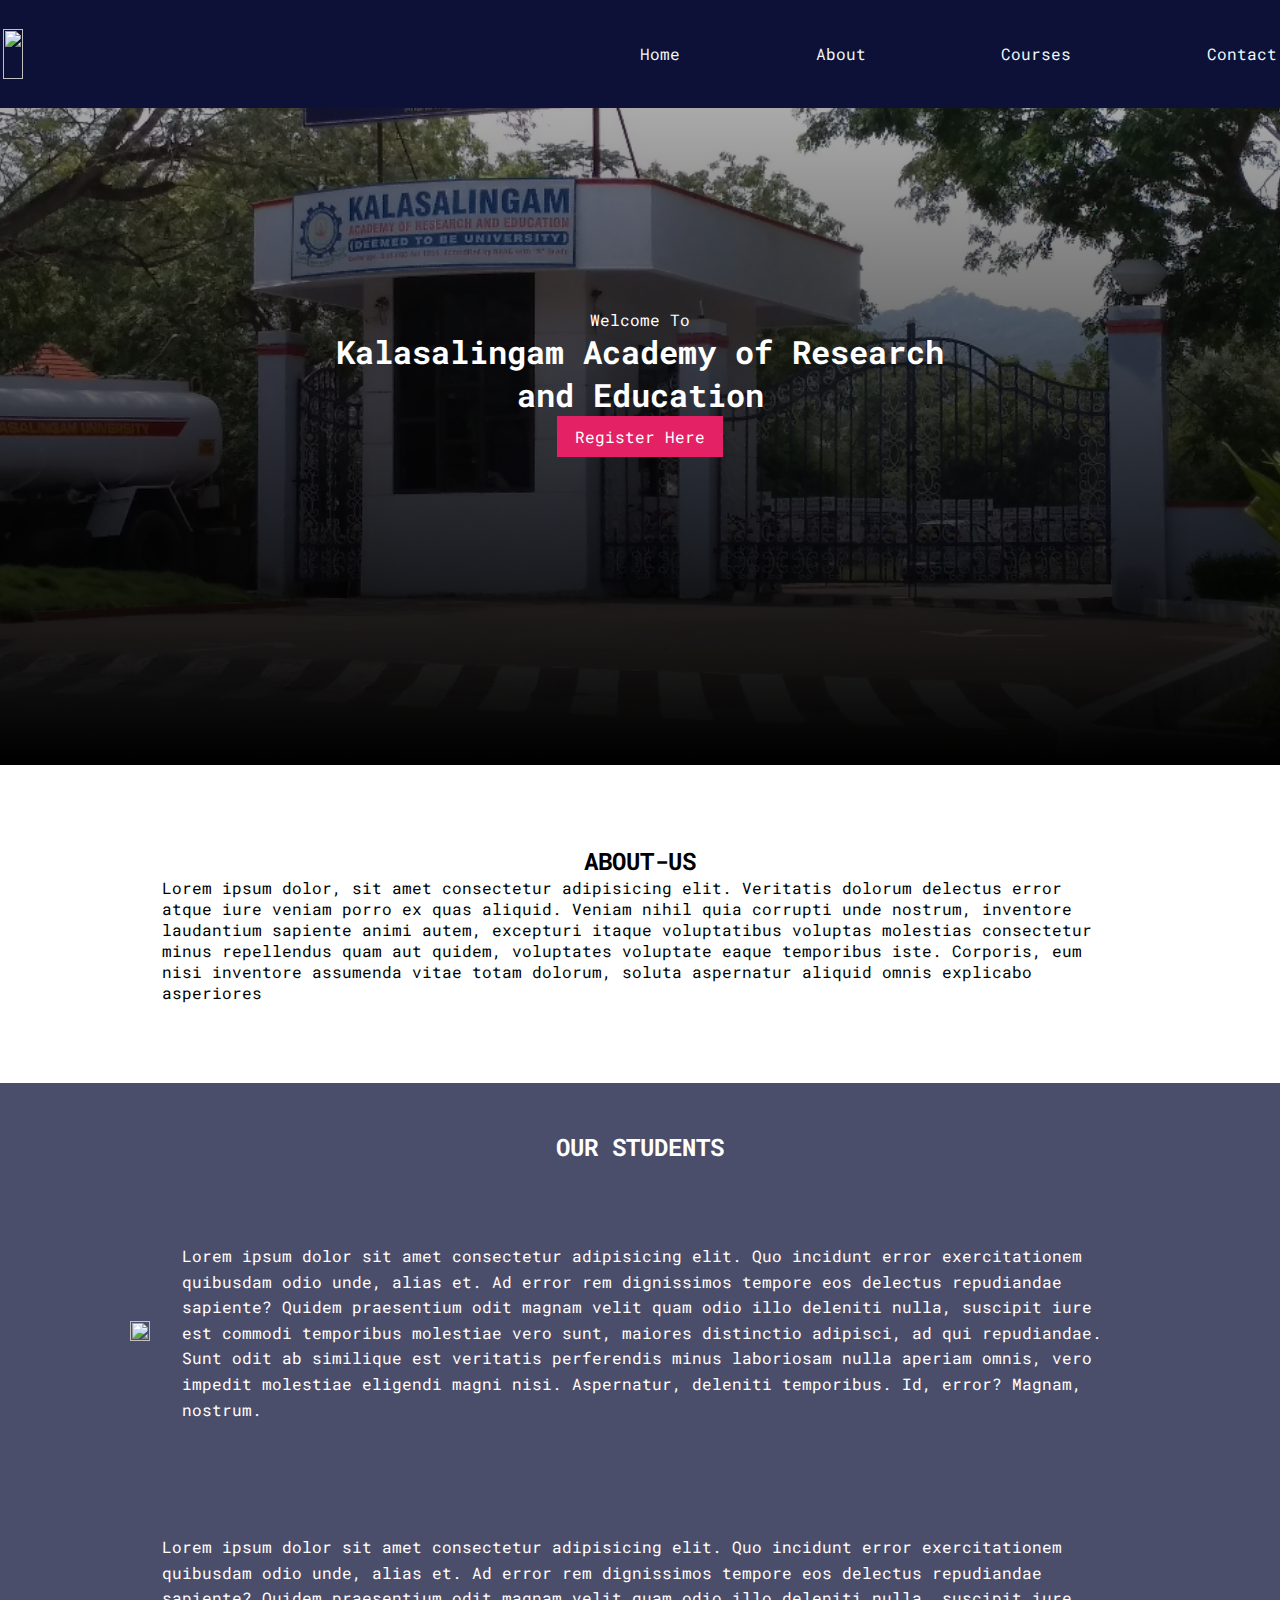
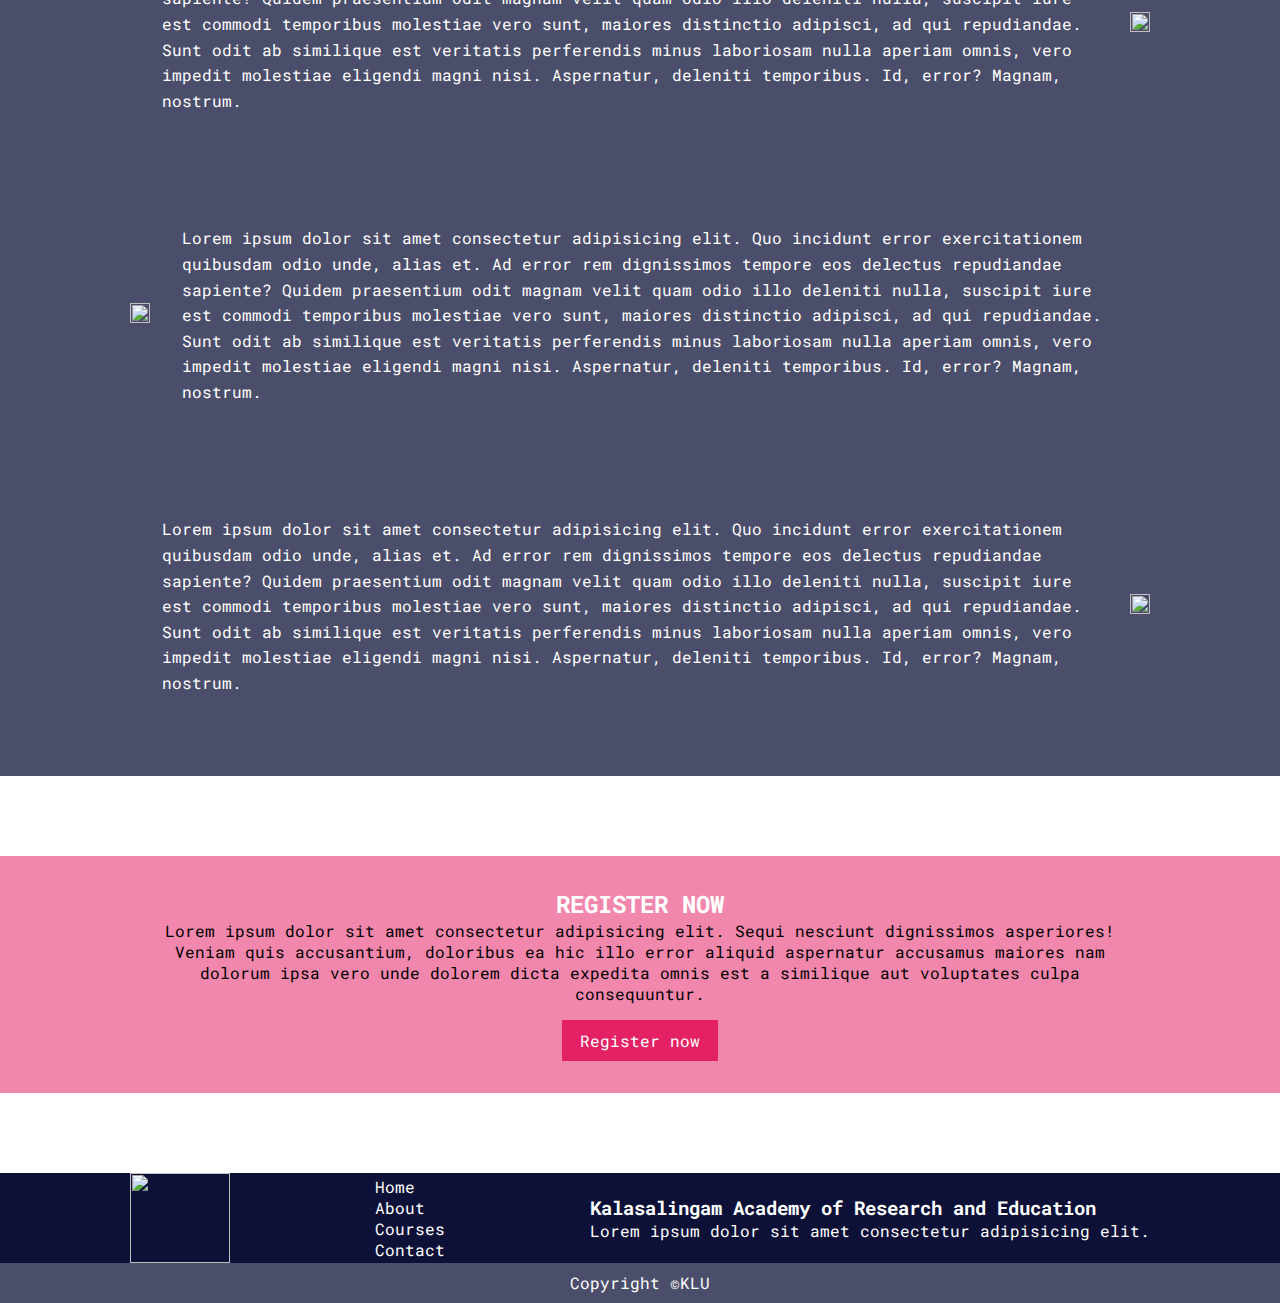
==== About-us.html @ 148cad40 "commit" ====
<!DOCTYPE html>
<html lang="en">

<head>
    <meta charset="UTF-8">
    <meta http-equiv="X-UA-Compatible" content="IE=edge">
    <meta name="viewport" content="width=device-width, initial-scale=1.0">
    <title>KLU Website</title>
    <link rel="stylesheet" type="text/css" href="mystyle.css" />
    <script src="https://kit.fontawesome.com/22ed72e39f.js" crossorigin="anonymous"></script>
</head>

<body>
    <header>
        <div class="header-content flex-design">
            <div class="logo">
                <img src="/Images/logo2.png" alt="">
            </div>
            <ul class="nav-links flex-design">
                <li><a href="index.html">Home</a></li>
                <li><a href="About-us.html">About</a></li>
                <li><a href="courses.html">Courses</a></li>
                <li><a href="contact.html">Contact</a></li>
            </ul>
            <div class="burger">
                <i class="fas fa-bars"></i>
            </div>
        </div>
        <div class="textcenter">
            <p>Welcome To</p>
            <h1>Kalasalingam Academy of Research and Education</h1>
            <a class="btn" href="#">Register Here</a>
        </div>
    </header>
    <!--header end--->
    <main>
        <section class="about-us mt mb">
            <div class="about-us-text content   ">
                <div class="about-us-heading heading">
                    <h2>ABOUT-US</h2>
                </div>
                <div class="about-us-content ">
                    <p>Lorem ipsum dolor, sit amet consectetur adipisicing elit. Veritatis dolorum delectus error atque
                        iure
                        veniam porro ex quas aliquid. Veniam nihil quia corrupti unde nostrum, inventore laudantium
                        sapiente
                        animi autem, excepturi itaque voluptatibus voluptas molestias consectetur minus repellendus quam
                        aut
                        quidem, voluptates voluptate eaque temporibus iste. Corporis, eum nisi inventore assumenda vitae
                        totam dolorum, soluta aspernatur aliquid omnis explicabo asperiores</p>
                </div>
            </div>
        </section>
        <section class="our-students mt mb">
            <div class="our-students-heading heading">
                <h2>OUR STUDENTS</h2>
            </div>
            <div class="our-students-content content">
                <div class="student flex-design">
                    <div class="student-img">
                        <img src="https://www.interactivebrokers.com/images/web/open-student-acct-v2.jpg" alt="">
                    </div>
                    <div class="student-text">
                        <p>Lorem ipsum dolor sit amet consectetur adipisicing elit. Quo incidunt error exercitationem
                            quibusdam odio unde, alias et. Ad error rem dignissimos tempore eos delectus repudiandae
                            sapiente? Quidem praesentium odit magnam velit quam odio illo deleniti nulla, suscipit iure
                            est commodi temporibus molestiae vero sunt, maiores distinctio adipisci, ad qui repudiandae.
                            Sunt odit ab similique est veritatis perferendis minus laboriosam nulla aperiam omnis, vero
                            impedit molestiae eligendi magni nisi. Aspernatur, deleniti temporibus. Id, error? Magnam,
                            nostrum.</p>
                    </div>
                </div>
                <div class="student flex-design">
                    <div class="student-img">
                        <img src="https://www.socialsciencespace.com/wp-content/uploads/student-3500990_960_720_opt.jpg"
                            alt="">
                    </div>
                    <div class="student-text">
                        <p>Lorem ipsum dolor sit amet consectetur adipisicing elit. Quo incidunt error exercitationem
                            quibusdam odio unde, alias et. Ad error rem dignissimos tempore eos delectus repudiandae
                            sapiente? Quidem praesentium odit magnam velit quam odio illo deleniti nulla, suscipit iure
                            est commodi temporibus molestiae vero sunt, maiores distinctio adipisci, ad qui repudiandae.
                            Sunt odit ab similique est veritatis perferendis minus laboriosam nulla aperiam omnis, vero
                            impedit molestiae eligendi magni nisi. Aspernatur, deleniti temporibus. Id, error? Magnam,
                            nostrum.</p>
                    </div>
                </div>
                <div class="student flex-design">
                    <div class="student-img">
                        <img src="https://s35691.pcdn.co/wp-content/uploads/2017/06/iStock-609683672-studying.jpg"
                            alt="">
                    </div>
                    <div class="student-text">
                        <p>Lorem ipsum dolor sit amet consectetur adipisicing elit. Quo incidunt error exercitationem
                            quibusdam odio unde, alias et. Ad error rem dignissimos tempore eos delectus repudiandae
                            sapiente? Quidem praesentium odit magnam velit quam odio illo deleniti nulla, suscipit iure
                            est commodi temporibus molestiae vero sunt, maiores distinctio adipisci, ad qui repudiandae.
                            Sunt odit ab similique est veritatis perferendis minus laboriosam nulla aperiam omnis, vero
                            impedit molestiae eligendi magni nisi. Aspernatur, deleniti temporibus. Id, error? Magnam,
                            nostrum.</p>
                    </div>
                </div>
                <div class="student flex-design">
                    <div class="student-img">
                        <img src="https://encrypted-tbn0.gstatic.com/images?q=tbn:ANd9GcTO1n4yG0x1hvNWsHBGYN6AW-619QILEGZqtQ&usqp=CAU"
                            alt="">
                    </div>
                    <div class="student-text">
                        <p>Lorem ipsum dolor sit amet consectetur adipisicing elit. Quo incidunt error exercitationem
                            quibusdam odio unde, alias et. Ad error rem dignissimos tempore eos delectus repudiandae
                            sapiente? Quidem praesentium odit magnam velit quam odio illo deleniti nulla, suscipit iure
                            est commodi temporibus molestiae vero sunt, maiores distinctio adipisci, ad qui repudiandae.
                            Sunt odit ab similique est veritatis perferendis minus laboriosam nulla aperiam omnis, vero
                            impedit molestiae eligendi magni nisi. Aspernatur, deleniti temporibus. Id, error? Magnam,
                            nostrum.</p>
                    </div>
                </div>
            </div>
        </section>
        <section class="register-now mt mb">
            <div class="register-now-heading heading">
                <h2>REGISTER NOW</h2>
            </div>
            <div class="register-now-content content">
                <p>Lorem ipsum dolor sit amet consectetur adipisicing elit. Sequi nesciunt dignissimos asperiores!
                    Veniam quis accusantium, doloribus ea hic illo error aliquid aspernatur accusamus maiores nam
                    dolorum ipsa vero unde dolorem dicta expedita omnis est a similique aut voluptates culpa
                    consequuntur.</p>
                <a href="#" class="btn" style="margin-top: 1rem;">Register now</a>
            </div>
        </section>
    </main>
    <!----footer starts-->
    <footer>
        <div class="footer-content mt">
            <div class="footer-top">
                <div class="footer-top-container content flex-design">
                    <div class="footer-logo">
                        <img src="/Images/logo2.png" alt="">
                    </div>
                    <div class="footer-links">
                        <li><a href="index.html">Home</a></li>
                        <li><a href="About-us.html">About</a></li>
                        <li><a href="courses.html">Courses</a></li>
                        <li><a href="contact.html">Contact</a></li>
                    </div>
                    <div class="footer-college">
                        <h3>Kalasalingam Academy of Research and Education</h3>
                        <p>Lorem ipsum dolor sit amet consectetur adipisicing elit.</p>
                    </div>
                </div>
            </div>
            <div class="footer-bottom">
                <p>Copyright &copy;KLU</p>
            </div>

        </div>
    </footer>
</body>

</html>
---- mystyle.css ----
/*header*/
 /* fonts */
 @import url('https://fonts.googleapis.com/css2?family=Oswald:wght@200;400&family=Roboto+Mono:ital,wght@0,100;0,500;1,400&display=swap');

 /* variable declarations */
 :root{
     --primary:#e52165;
     --primary-light:#e521668a;
    --secondary:#0d1137;
    --secondary-light:#0d1137be;
 }
 ::selection{
     color:var(--secondary);
     background-color: var(--primary);
 }
 
 /*Remove Browser style*/
 *{
     margin: 0;
     padding: 0;
     box-sizing: border-box;
     font-family: 'Oswald', sans-serif;
     font-family: 'Roboto Mono', monospace;
 }
 li{
     list-style-type: none;
 }
 a{
   text-decoration: none;
 }
 img{
     width:100%;
     height:100%;
 }
 /*--------------common styles------------*/
 .btn{
     color: white;
     display:inline-block;
     background-color: var(--primary);
     padding:10px 18px;
     transition: 300ms;
 }
 .btn:hover{
     transform: translateY(5px);
 }
 
 .flex-design{
     display:flex;
     justify-content: space-between;
     align-items:center;
 }
 /*styles */
 header{
     min-height:85vh;
     background:linear-gradient(rgba(0, 0, 0, 0.226),black),url(/Klu2.png);
     background-size: cover;
     background-position: center;
     position: relative;
 }
 .header-content{
     padding: 0.2rem;
     background-color: var(--secondary);
     height: 12vh;
 }
 .logo{
     height: 50px;
 }
 .nav-links{
     width: 50%;
 }
 .nav-links a{
     color:rgb(239, 247, 247);
 }
 .nav-links li::after{
     content: '';
     display: block;
     background-color: var(--primary);
     height: 2px;
     transform: scaleX(0);
     transition:transform 300ms;
 
 }
 .nav-links li:hover::after{
     transform:scaleX(1);
 }
 .fa-bars{
     color: white;
 }
 .burger{
     display: none;
     cursor:pointer; 
 }
 .textcenter{
     color:white;
     position:absolute;
     top:50%;
     left:50%;
     transform: translate(-50%,-50%);
     text-align: center;
     transition: all 300ms;
 }
 .text-center h1{
     margin: 1.2rem 0;
 }
 .content{   
     max-width: 1020px;
     margin-left:auto;
     margin-right:auto;
 }
  .mb{
     margin-bottom: 3rem;
 }
 .mt{
     margin-top: 5rem;
 }
 .heading{
     text-align: center;
 }
 .wwa-heading{
     text-align: center;
     margin-bottom: 2rem;
 }
 
 .wwa-box{
     background-color: var(--primary);
     padding:20px;
     margin-left: 10px;
     text-align: center;
     color: white;
 }
 .wwa-box:first-child{
     margin-left: 0px;
 }
 .wwa-box:hover{
     box-shadow: 3px 5px 11px 0px black;
 }
 .course_img{
     position: relative;
 
 }
 .course_img img{
     display: block;
 }
 .course_img::after{
     position: absolute;
     content: '';
     top:0;
     left: 0;
     bottom: 0;
     right:0;
     background-color: rgba(0, 0, 255, 0.267);
     
 }
  .course:hover .course_img::after{
     transform: scale(1);
 }
 .course{
     position: relative;
 }
 .course_content{
  position: absolute;
  top: 80%;
  left: 50%;
  opacity: 0;
  transform:translate(-50%,-50%);
  text-align: center;
  color: white;
  font-size: 1.5rem;
  transition: top 300ms; opacity: 350ms;
  transition-delay: 200ms;
 }
 .course:hover .course_content{
     top: 50%;  
     opacity: 1;
 }
 .course-content{
     display: grid;
     grid-gap: 5px;
     grid-template-columns:repeat(auto-fit,minmax(300px,1fr) );
 }
 
 .fac{
     background-color:var(--primary);
     margin-bottom: 10px;
     position: relative;
 }
 .fac-content{
     display: flex;
     flex-direction: column;
     align-items: flex-start;
 }
 .fac-text{
     position: absolute;
     top:50%;
     left: 50%;
     transform: translate(-50%,-50%);
     color: white;
     text-align: center;
     z-index: -1;
     transition: z-index 300ms;
 }
 .fac-image img{
     display: block;
 }
 .fac-image{
     position: relative;
     left:20px;
     padding: 20px 0;
    transition: left 800ms,
 }
 .fac:hover .fac-image{
     left:80%;
     transition:left 300ms;opacity :800ms;
 }
 .fac:hover .fac-image>img{
     box-shadow: 30px 0px 100px 3px black;
 }
 .fac:hover .fac-text{
     z-index: 1;
     transition: z-index 700ms;
 }
 .footer-logo{
     height: 90px;
     width: 100px;
 }
 .footer-top{
     background-color: var(--secondary);
     color: white;
 }
 .footer-links a{
     color: white;
 }
 .footer-top-container{
     display: flex;
 }
 .footer-bottom{
     background-color: var(--secondary-light);
     text-align: center;
     color:white;
     padding:0.6rem 0;
 }
 .about-us-text{
    position: relative;
    padding: 0 2rem;
} 
.about-us-text::after{
    content: '';
    position: relative;
    inset:0;
    background-image: url(/A.jpg);
    background-size: contain;
    background-repeat: no-repeat;
    opacity: 0.05;
    z-index:-1;
} 
.our-students{
    background-color: var(--secondary-light);
    padding: 3rem;
    color:white
}
.student{
    margin-top: 3rem;
}
.student-text{
    width:100%;
    padding:2rem;
    line-height: 1.6rem;
}
.student:nth-child(even){
     flex-direction: row-reverse;
}
.register-now-content{
    padding: 0 2rem;
    text-align: center;
}
.register-now{
    padding: 2rem 0;
    background-color: var(--primary-light);
}
.register-now-heading{
    color: white;
}

/* course table */
.course-table-section{
    background-color: var(--primary-light);
    padding: 2rem 0;
}
.course-table-content{
    max-width: 600px;
    text-align: center;
}
.course-table{
width: 100%;
border-collapse:collapse;
filter: drop-shadow(-20px -10px 20px);
}
.course-table th,.course-table td{
    padding:1rem
}
.course-table td{
    color:var(--secondary);
    background-color: white;
}
.course-table tr{
    transition: transform 300ms;
}
.course-table tr a{
    color: white;
    text-decoration: none;
    background-color: green;
    padding: 6px 10px;
}
.course-table tr:nth-child(odd){
    background-color: var(--secondary);
    color: white;
}
.course-table tr:nth-child(even){
    background-color: var(--primary);
    color: white;
}
.course-table tr:not(:first-child):hover{
    transform: scale(1.01);
}
.center i{
color: var(--primary);
margin-right:15px;
}
.center i {
    transition: transform 300ms; 
}
.center:hover i{
transform: translate(20px,-15px) scale(1.3);
}
.info-center-content{
        padding-top: 20px;
        display: grid;
        grid-row-gap:20px   ;
        grid-template-columns: repeat( auto-fit,minmax(300px,1fr));
}
input,textarea{
    display: block;
    width: 100%;
    margin-bottom: 1rem;
    padding: 6px;
    border: none;
    border-bottom: 1px solid var(--primary-light);
}
input:focus,textarea:focus{
    border: none;
    outline: none;
    background-color: var(--primary-light);
    border-bottom: 2px solid var(--primary);
}
.form h2{
   display: inline-block;
}
.form h2::after{
    content: '';
    display: block;
    height:2px;
    width: 100%;
    background-color: var(--primary);
}


 /*-------------media queries---------*/
 @media only screen and (max-width:820px) {
.student,.student:nth-child(even){
    flex-direction: column;
}
}


 @media only screen and (max-width:762px){
     .footer-top-container{
         flex-direction: column;
     }
     .footer-links{
         margin-bottom: 1rem;
     }
     .footer-college{
         text-align: center;
     }
 }
 @media only screen and (max-width:920px) {
     .fac:hover .fac-image{
         opacity: 0;
     }   
 }
 @media only screen and (max-width:894px) {
     .text-center{
         width:100%;
     }
 }
 @media only screen and (max-width:858px){  /*main*/
     .wwa-content{
         flex-direction: column;
     }
     .wwa-box{
         margin-left: 0px;
         margin-top: 5px;
     }
 } 
 
 
 @media only screen and (max-width:600px) {
     .nav-links{
         /* display:none; */
         position: absolute;
         flex-direction: column;
         background-color: var(--secondary-light);
         right:-10rem;
         top:12vh;
         height: 50vh;
         width: 0%;
         padding: 1.5rem 0;
         transition:all 400ms;
     }
     .burger{
          display: block; 
     }
 }
 .nav-show{
     width: 100%;
     right: 0px;
 }
 .textareahide{
     left:-30rem;
 }
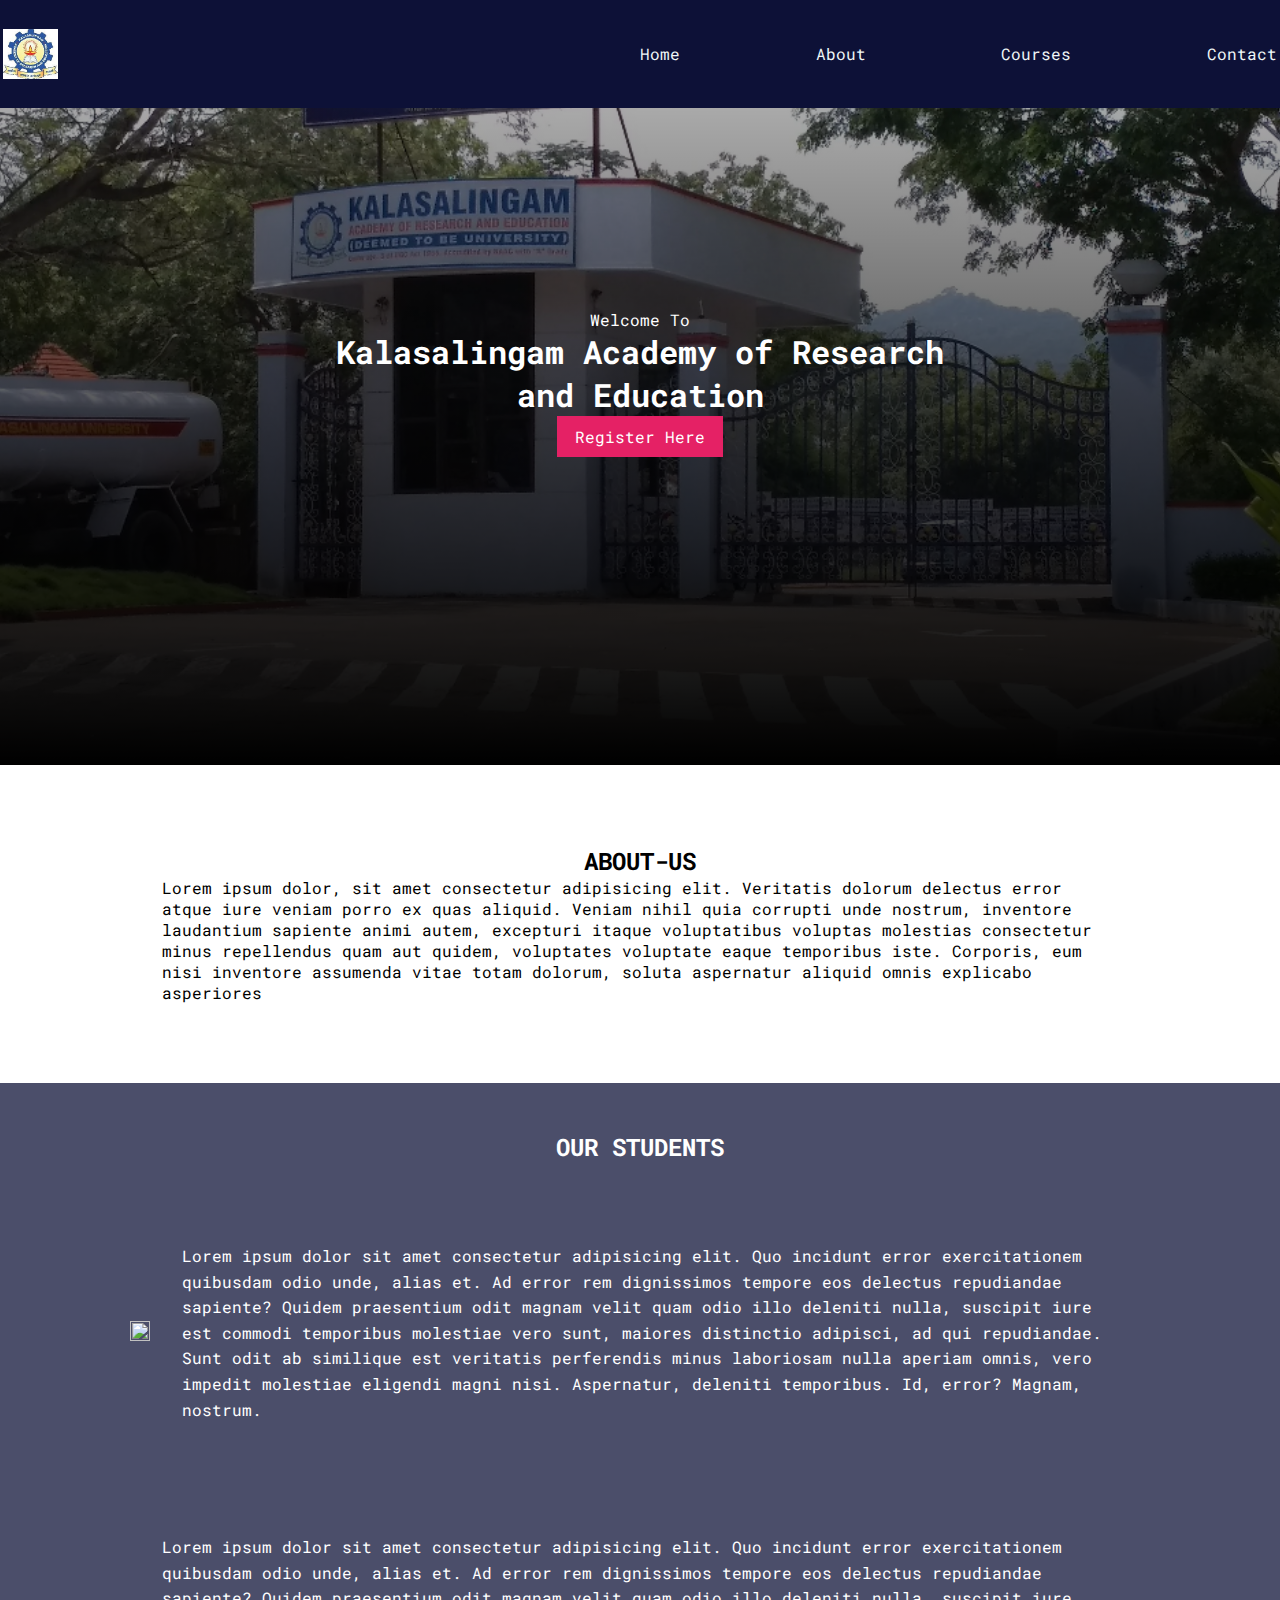
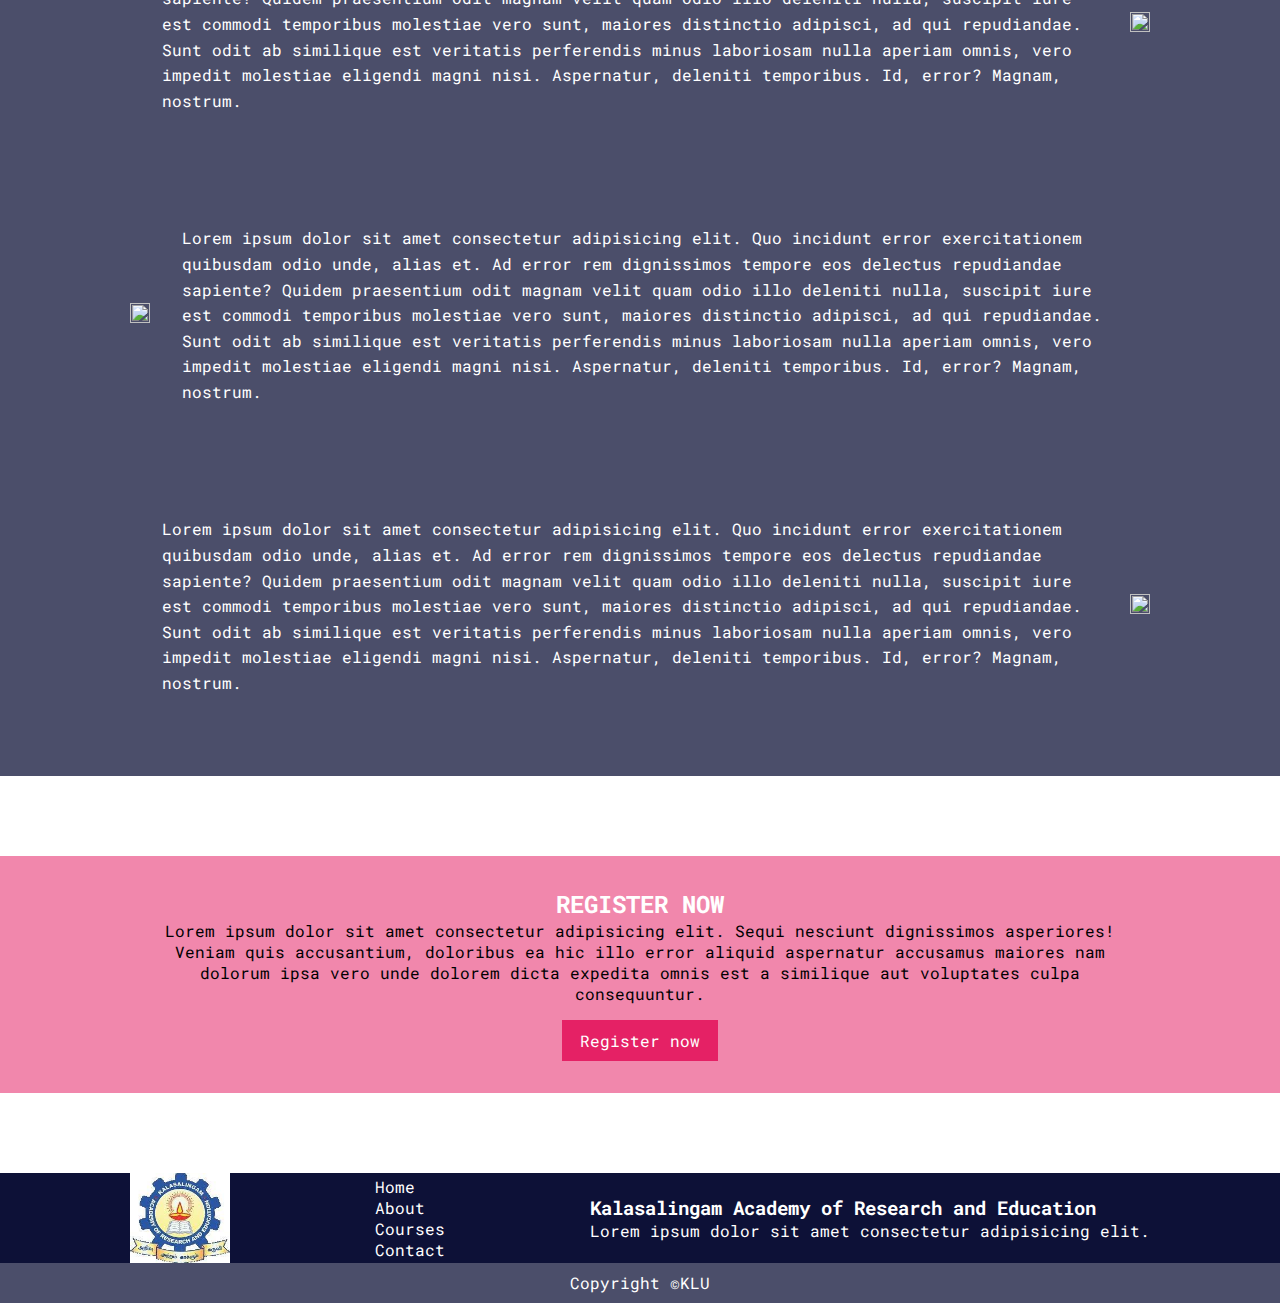
==== commit fb0a3bf0: "aaa" ====
--- a/About-us.html
+++ b/About-us.html
@@ -14,7 +14,7 @@
     <header>
         <div class="header-content flex-design">
             <div class="logo">
-                <img src="/Images/logo2.png" alt="">
+                <img src="/logo2.png" alt="">
             </div>
             <ul class="nav-links flex-design">
                 <li><a href="index.html">Home</a></li>
@@ -136,7 +136,7 @@
             <div class="footer-top">
                 <div class="footer-top-container content flex-design">
                     <div class="footer-logo">
-                        <img src="/Images/logo2.png" alt="">
+                        <img src="/logo2.png" alt="">
                     </div>
                     <div class="footer-links">
                         <li><a href="index.html">Home</a></li>
